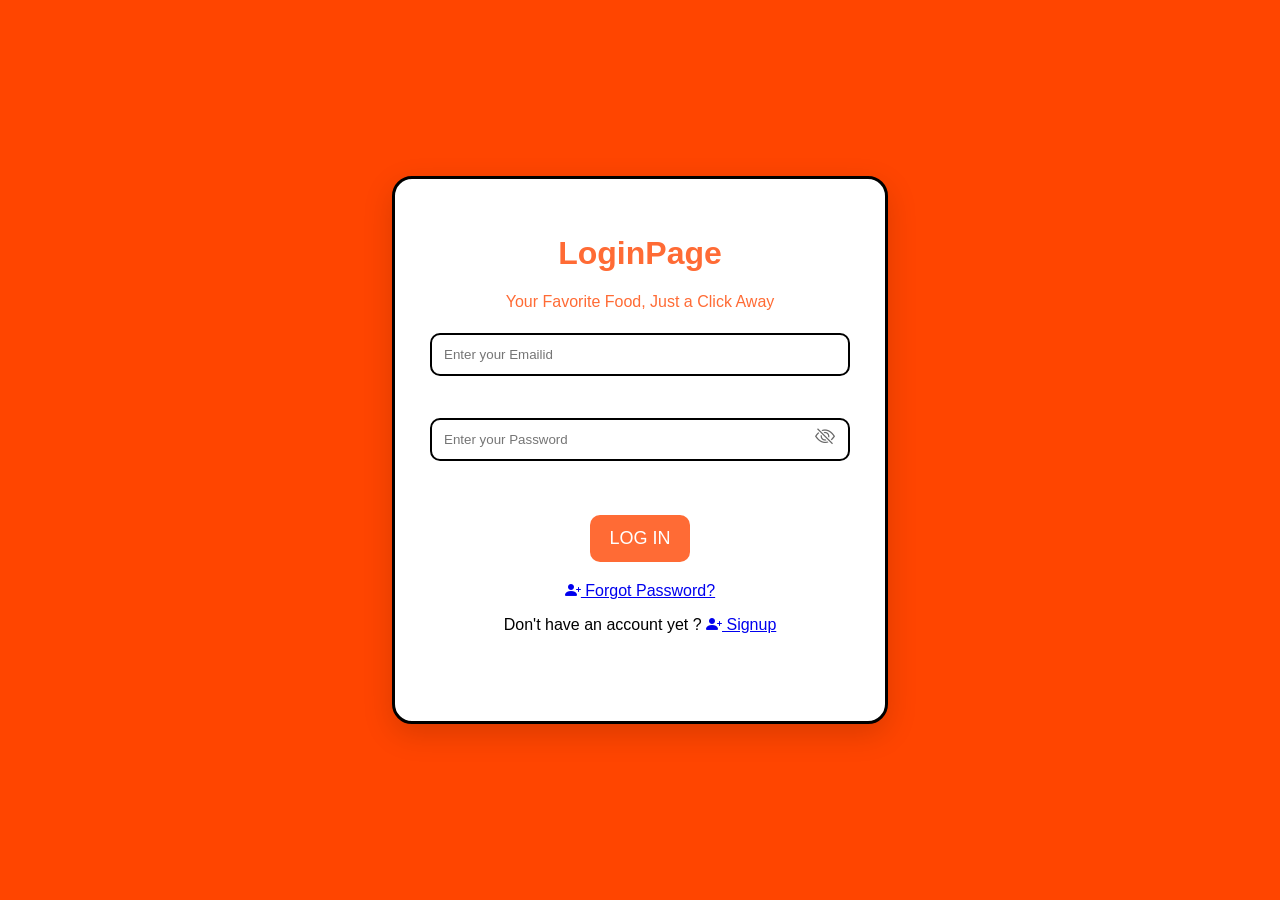
==== login.html @ d7ffc169 "Initial commit - FOODIEZ website" ====
<!DOCTYPE html>
<html lang="en">
<head>
    <meta charset="UTF-8">
    <meta name="viewport" content="width=device-width, initial-scale=1.0">
    <title>LoginPage</title>

    <link rel="stylesheet"
    href="https://cdn.jsdelivr.net/npm/bootstrap-icons@1.13.1/font/bootstrap-icons.min.css">

    <link rel="stylesheet" href="login.css">
</head>

<body>

    <div class="logincontainer">
        <div class="login">

            <div class="content">
                <h1>LoginPage</h1>
                <p>Your Favorite Food, Just a Click Away</p>
            </div>

            <div class="matter">

                <form>

                    <label for="emailid"></label>
                    <input type="text" id="emailid" placeholder="Enter your Emailid"><br><br>

                    <label for="Password"></label>

                   <div class="password-box">
    <input type="password" id="Password" placeholder="Enter your Password">
    <i class="bi bi-eye-slash" onclick="togglePassword()" id="toggleIcon"></i>
</div>

                    <br><br>

                </form>

                <button type="submit" onclick="login()">LOG IN</button><br>

                <p class="forgotpassword">
                    <a class="nav-link" href="#">
                        <i class="bi bi-person-plus-fill"></i>
                        Forgot Password?
                    </a>
                </p>

                <p>
                    Don't have an account yet ?
                    <a class="nav-link" href="signup.html">
                        <i class="bi bi-person-plus-fill"></i>
                        Signup
                    </a>
                </p>

                <br><br>

            </div>

        </div>
    </div>

    <script src="login.js"></script>

</body>
</html>
---- login.css ----
body{
    margin:0;
    font-family:Arial, Helvetica, sans-serif;
    background-color:orangered;
}

.logincontainer{
    display:flex;
    justify-content:center;
    align-items:center;
    min-height:100vh;
}

.login{
    width:420px;
    background:#fff;
    padding:35px;
    border:3px solid black;
    border-radius:20px;
    box-shadow:0 10px 30px rgba(0,0,0,.15);
    transition:.4s;
}

.login:hover{
    transform:translateY(-8px);
    box-shadow:0 15px 35px rgba(255,140,0,.35);
}

.content{
    text-align:center;
    color:#ff6b35;
    margin-bottom:10px;
}

.matter{
    text-align:center;
}

label{
    font-weight:bold;
    color:#333;
}

input{
    width:100%;
    padding:12px;
    margin-top:6px;
    margin-bottom:18px;
    border:2px solid black;
    border-radius:10px;
    outline:none;
    transition:.3s;
    box-sizing:border-box;
}

input:focus{
    border-color:#ff8c00;
    box-shadow:0 0 8px rgba(255,140,0,.4);
}

button{
    width:100px;
    padding:13px;
    background:#ff6b35;
    color:white;
    border:none;
    border-radius:10px;
    font-size:18px;
    cursor:pointer;
    transition:.3s;
}

button:hover{
    transform:scale(1.03);
}

.forgotpassword{
    margin-top:20px;
}


.password-box{
    position:relative;
    width:100%;
    margin-bottom:18px;
}

.password-box input{
    width:100%;
    padding-right:45px;
    margin-bottom:0;
}

.password-box i{
    position:absolute;
    right:15px;
    top:50%;
    transform:translateY(-50%);
    font-size:20px;
    color:#666;
    cursor:pointer;
}

.password-box i:hover{
    color:orangered;
}
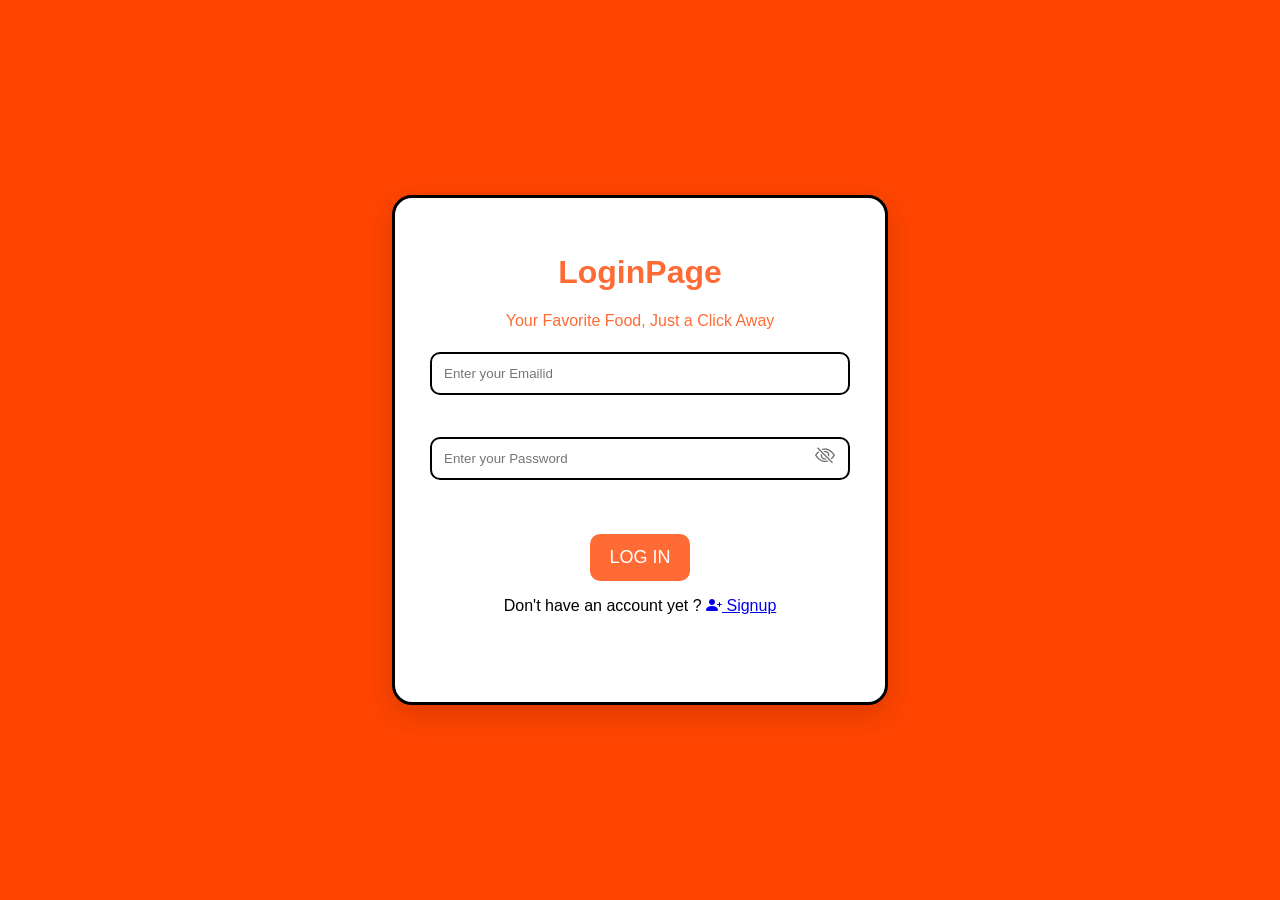
==== commit 9e6fb91d: "Remove forgot password link" ====
--- a/login.html
+++ b/login.html
@@ -40,14 +40,7 @@
                 </form>
 
                 <button type="submit" onclick="login()">LOG IN</button><br>
-
-                <p class="forgotpassword">
-                    <a class="nav-link" href="#">
-                        <i class="bi bi-person-plus-fill"></i>
-                        Forgot Password?
-                    </a>
-                </p>
-
+        
                 <p>
                     Don't have an account yet ?
                     <a class="nav-link" href="signup.html">
